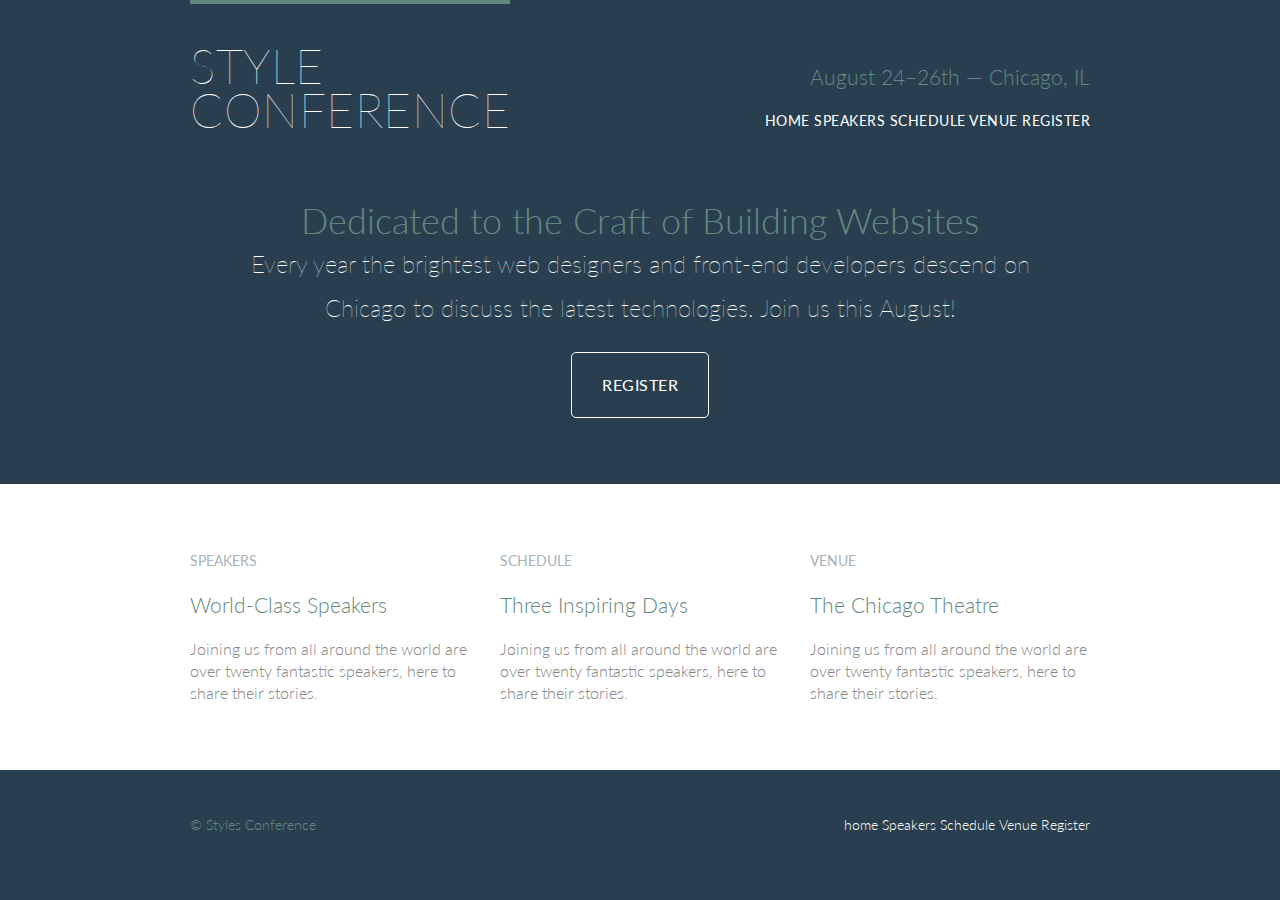
==== xtrahuman/index.html @ 75792eac "site update" ====
<html lang="en">
<head>
    <meta charset="UTF-8">
    <meta name="viewport" content="width=device-width, initial-scale=1.0">
    <link rel="stylesheet" href="assets/stylesheets/main.css">
    <link rel="preconnect" href="https://fonts.googleapis.com">
    <link rel="preconnect" href="https://fonts.gstatic.com" crossorigin>
    <link href="https://fonts.googleapis.com/css2?family=Lato:wght@100;300;400&display=swap" rel="stylesheet">
    <title>Styles Conference</title>
</head>
<body>
    <!-- header -->

    <header class="primary-header container group">
        <h1 class="logo"><a href="index.html">Style <br> Conference</a></h1> 
        <h3 class="tagline">August 24&ndash;26th &mdash; Chicago, IL</h3>
      <nav class="nav primary-nav">
          <a href="index.html" >home</a>
          <a href="speakers.html" target="_blank">Speakers</a>
          <a href="schedule.html" target="_blank" >Schedule</a>
          <a href="venue.html" target="_blank">Venue</a>
          <a href="register.html" target="_blank">Register</a>
      </nav>
    </header>

    <!-- hero -->

    <section class="hero container">
        <h2>Dedicated to the Craft of Building Websites</h2>
        <p>Every year the brightest web designers and front-end developers descend on Chicago to discuss the latest technologies. Join us this August!</p>
        <a href="register.html" target="_blank" class="btn btn-alt">Register</a>
    </section>

    <!-- teaser -->
    <section class="row">
      <div class="grid"> 

        <!-- speakers -->

       <section class="teaser col-1-3">
            <a href="speakers.html" target="_blank">
                <h5>Speakers</h5>
                <h3>World-Class Speakers</h3>
            </a>
          <p>Joining us from all around the world are over twenty fantastic speakers, here to share their stories.</p>
        </section><!-- 
            schedule 
        --><section class="teaser col-1-3">
            <a href="schedule.html" target="_blank">
              <h5>Schedule</h5>
              <h3>Three Inspiring Days</h3>  
            </a>
          
          <p>Joining us from all around the world are over twenty fantastic speakers, here to share their stories.</p>
        </section><!-- 
            venue  
        --><section class="teaser col-1-3">
            <a href="venue.html" target="_blank">
               <h5>Venue</h5>
               <h3>The Chicago Theatre</h3> 
            </a>
          
          <p>Joining us from all around the world are over twenty fantastic speakers, here to share their stories.</p>
        </section>
      
        
      
    </div>  
    </section>
    

      <footer class="container primary-footer group">
        <small>&copy; Styles Conference</small>
        <nav class="nav">
            <a href="index.html">home</a>
            <a href="speakers.html" target="_blank">Speakers</a>
            <a href="schedule.html" target="_blank">Schedule</a>
            <a href="venue.html" target="_blank">Venue</a>
            <a href="register.html" target="_blank">Register</a>
        </nav>
      </footer>
      


    
</body>
</html>
---- xtrahuman/assets/stylesheets/main.css ----
/* http://meyerweb.com/eric/tools/css/reset/ 
   v2.0 | 20110126
   License: none (public domain)
*/

html, body, div, span, applet, object, iframe,
h1, h2, h3, h4, h5, h6, p, blockquote, pre,
a, abbr, acronym, address, big, cite, code,
del, dfn, em, img, ins, kbd, q, s, samp,
small, strike, strong, sub, sup, tt, var,
b, u, i, center,
dl, dt, dd, ol, ul, li,
fieldset, form, label, legend,
table, caption, tbody, tfoot, thead, tr, th, td,
article, aside, canvas, details, embed, 
figure, figcaption, footer, header, hgroup, 
menu, nav, output, ruby, section, summary,
time, mark, audio, video {
	margin: 0;
	padding: 0;
	border: 0;
	font-size: 100%;
	font: inherit;
	vertical-align: baseline;
}
/* HTML5 display-role reset for older browsers */
article, aside, details, figcaption, figure, 
footer, header, hgroup, menu, nav, section {
	display: block;
}
body {
	line-height: 1;
}
ol, ul {
	list-style: none;
}
blockquote, q {
	quotes: none;
}
blockquote:before, blockquote:after,
q:before, q:after {
	content: '';
	content: none;
}
table {
	border-collapse: collapse;
	border-spacing: 0;
}


/*
  ========================================
  Custom styles
  ========================================
*/
body {
    background: #293f50;
    color: #888;
    font: 300 16px/22px "lato", "Open Sans", "Helvetica Neue", Helvetica, Arial, sans-serif;
}

h1, h2, h3, h4 {
    color: #648880;
}

h1 {
    font-size: 36px;
    line-height: 44px;
}

h2 {
    font-size: 24px;
    line-height: 44px;
}

h3 {
    font-size: 21px;
 
}
  
h4 {
    font-size: 18px;
}

h5 {
    color: #a9b2b9;
    font-size: 14px;
    font-weight: 400;
    text-transform: uppercase;
}

strong {
    font-weight: 400;
  }

cite, em {
    font-style: italic;
}

/*
  ========================================
  Links
  ========================================
*/

a:hover {
    color: #a9b2b9;
}

a {
    color: #648880;
    text-decoration: none;
}

p a{
    border-bottom: 1px solid #dfe2e5;
}

.primary-header a,
.primary-footer a{
    color: #fff;
}

.primary-header a:hover,
.primary-footer a:hover {
    color:#648880;
}

  
  

/*
  ========================================
  Grid
  ========================================
*/

*,
*:before,
*:after {
  -webkit-box-sizing: border-box;
     -moz-box-sizing: border-box;
          box-sizing: border-box;
}

.container {
    padding-left: 30px;
    padding-right: 30px;
}

.container,
.grid {
  margin: 0 auto;
  width: 960px;
}
.container {
  padding-left: 30px;
  padding-right: 30px;
}


.col-1-3 {
    width: 33.33%;
}
.col-2-3 {
    width: 66.66%;
}

.col-1-3,
.col-2-3 {
    display: inline-block;
    vertical-align: top;
}

.grid,
.col-1-3,
.col-2-3 {
    padding-left: 15px;
    padding-right:15px;
}

.teaser a:hover h3{
    color: #a9b2b9
}
  

   /*
  ========================================
  Clear fix
  ========================================
*/


.group:before,
.group:after {
  content: "";
  display: table;
}
.group:after {
  clear: both;
}
.group {
  clear: both;
  *zoom: 1;
}

 /*
  ========================================
  Rows
  ========================================
*/

.row,
.row-alt{
    min-width:960px
}

.row {
    background: #fff;
    padding:66px 0 44px 0;
}

.row-alt {
    background: #cbe2c1;
    background: -webkit-linear-gradient(to right, #a1d3b0, #f6f1d3);
    background: -moz-linear-gradient(to right, #a1d3b0, #f6f1d3);
    background: linear-gradient(to right, #a1d3b0, #f6f1d3);
    padding: 44px 0 22px 0;
}
 

 /*
  ========================================
  Typography
  ========================================
*/

h1, h3, h4, h5, p {
    margin-bottom: 22px;
  }



  /*
  ========================================
  Buttons
  ========================================
*/

.btn {
    border-radius: 5px;
    color: #fff;
    cursor: pointer;
    display: inline-block;
    font-weight: 400;
    letter-spacing: .5px;
    margin: 0;
    text-transform: uppercase;
  }

  .btn-alt {
    border: 1px solid #fff;
    padding: 10px 30px;
  }

  .btn-alt:hover {
      background: #fff;
      color: #648880;
  }



/*
  ========================================
  Primary Header
  ========================================
*/

.logo{
    font-size: 48px;
    font-weight: 100;
    line-height: 44px;
    border-top: 4px solid #648880;
    padding: 40px 0 22px 0;
    float:left;
    letter-spacing: .5px;
    text-transform: uppercase;
}

.tagline{
    margin: 66px 0 22px 0;
    text-align: right;
}

.primary-nav {
    font-size: 14px;
    font-weight: 400;
    letter-spacing: .5px;
    text-transform: uppercase;
}

/*
  ========================================
  Navigation
  ========================================
*/

.nav {
    text-align: right;
  }
  


/*
  ========================================
  Home
  ========================================
*/

.hero {
    color: #fff;
    line-height: 44px;
    padding: 22px 80px 66px 80px;
    text-align: center;
}

.hero h2{
    font-size: 36px;
}

.hero p {
    font-size: 24px;
    font-weight: 100;
}


/*
  ========================================
  Primary footer
  ========================================
*/

.primary-footer{
    color:#648880;
    font-size: 14px;
    padding-top:44px;
    padding-bottom:44px;
}

.primary-footer small{
    float:left;
    font-weight: 400px;
}
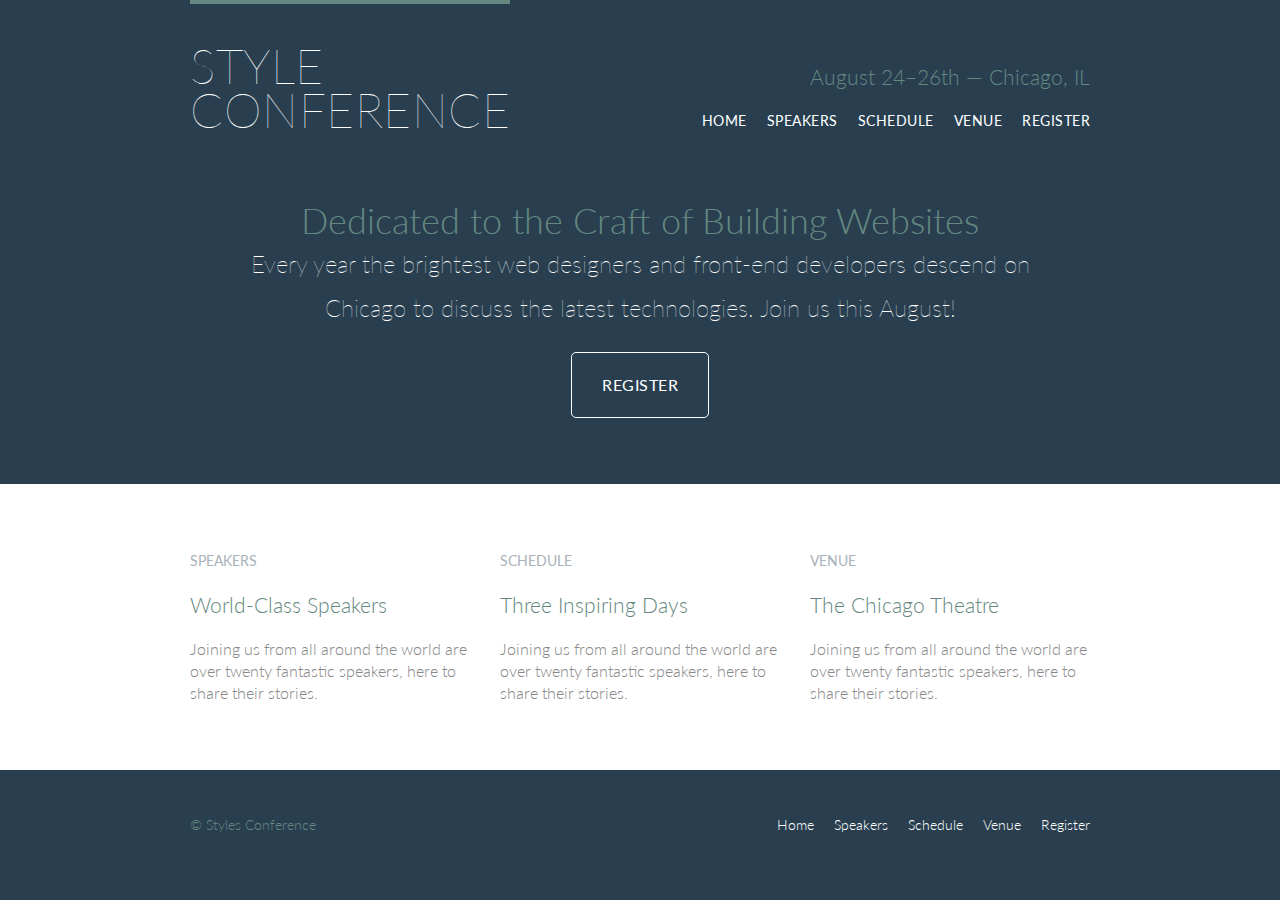
==== commit db0c6dad: "new update" ====
--- a/xtrahuman/index.html
+++ b/xtrahuman/index.html
@@ -15,11 +15,13 @@
         <h1 class="logo"><a href="index.html">Style <br> Conference</a></h1> 
         <h3 class="tagline">August 24&ndash;26th &mdash; Chicago, IL</h3>
       <nav class="nav primary-nav">
-          <a href="index.html" >home</a>
-          <a href="speakers.html" target="_blank">Speakers</a>
-          <a href="schedule.html" target="_blank" >Schedule</a>
-          <a href="venue.html" target="_blank">Venue</a>
-          <a href="register.html" target="_blank">Register</a>
+        <ul>
+          <li><a href="index.html">Home</a></li><!--
+          --><li><a href="speakers.html">Speakers</a></li><!--
+          --><li><a href="schedule.html">Schedule</a></li><!--
+          --><li><a href="venue.html">Venue</a></li><!--
+          --><li><a href="register.html">Register</a></li>
+        </ul>
       </nav>
     </header>
 
@@ -72,11 +74,13 @@
       <footer class="container primary-footer group">
         <small>&copy; Styles Conference</small>
         <nav class="nav">
-            <a href="index.html">home</a>
-            <a href="speakers.html" target="_blank">Speakers</a>
-            <a href="schedule.html" target="_blank">Schedule</a>
-            <a href="venue.html" target="_blank">Venue</a>
-            <a href="register.html" target="_blank">Register</a>
+          <ul>
+            <li><a href="index.html">Home</a></li><!--
+            --><li><a href="speakers.html">Speakers</a></li><!--
+            --><li><a href="schedule.html">Schedule</a></li><!--
+            --><li><a href="venue.html">Venue</a></li><!--
+            --><li><a href="register.html">Register</a></li>
+          </ul>
         </nav>
       </footer>
       
--- a/xtrahuman/assets/stylesheets/main.css
+++ b/xtrahuman/assets/stylesheets/main.css
@@ -239,6 +239,21 @@
     margin-bottom: 22px;
   }
 
+  /*
+  ========================================
+  Leads
+  ========================================
+*/
+
+.lead {
+  text-align: center;
+}
+.lead p {
+  font-size: 21px;
+  line-height: 33px;
+}
+
+
 
 
   /*
@@ -307,7 +322,18 @@
 
 .nav {
     text-align: right;
-  }
+}
+
+.nav li {
+  display: inline-block;
+  margin: 0 10px;
+  vertical-align: top;
+}
+
+.nav li:last-child {
+  margin-right: 0;
+}
+
   
 
 
@@ -351,6 +377,24 @@
     float:left;
     font-weight: 400px;
 }
-  
-  
-  
+
+/*
+  ========================================
+  Speakers
+  ========================================
+*/
+
+.speaker-info {
+  border: 1px solid #dfe2e5;
+  border-radius: 5px;
+  margin-top: 88px;
+  padding: 22px 0;
+  text-align: center;
+}
+
+.speaker{
+  margin-bottom: 44px;
+}
+  
+  
+  
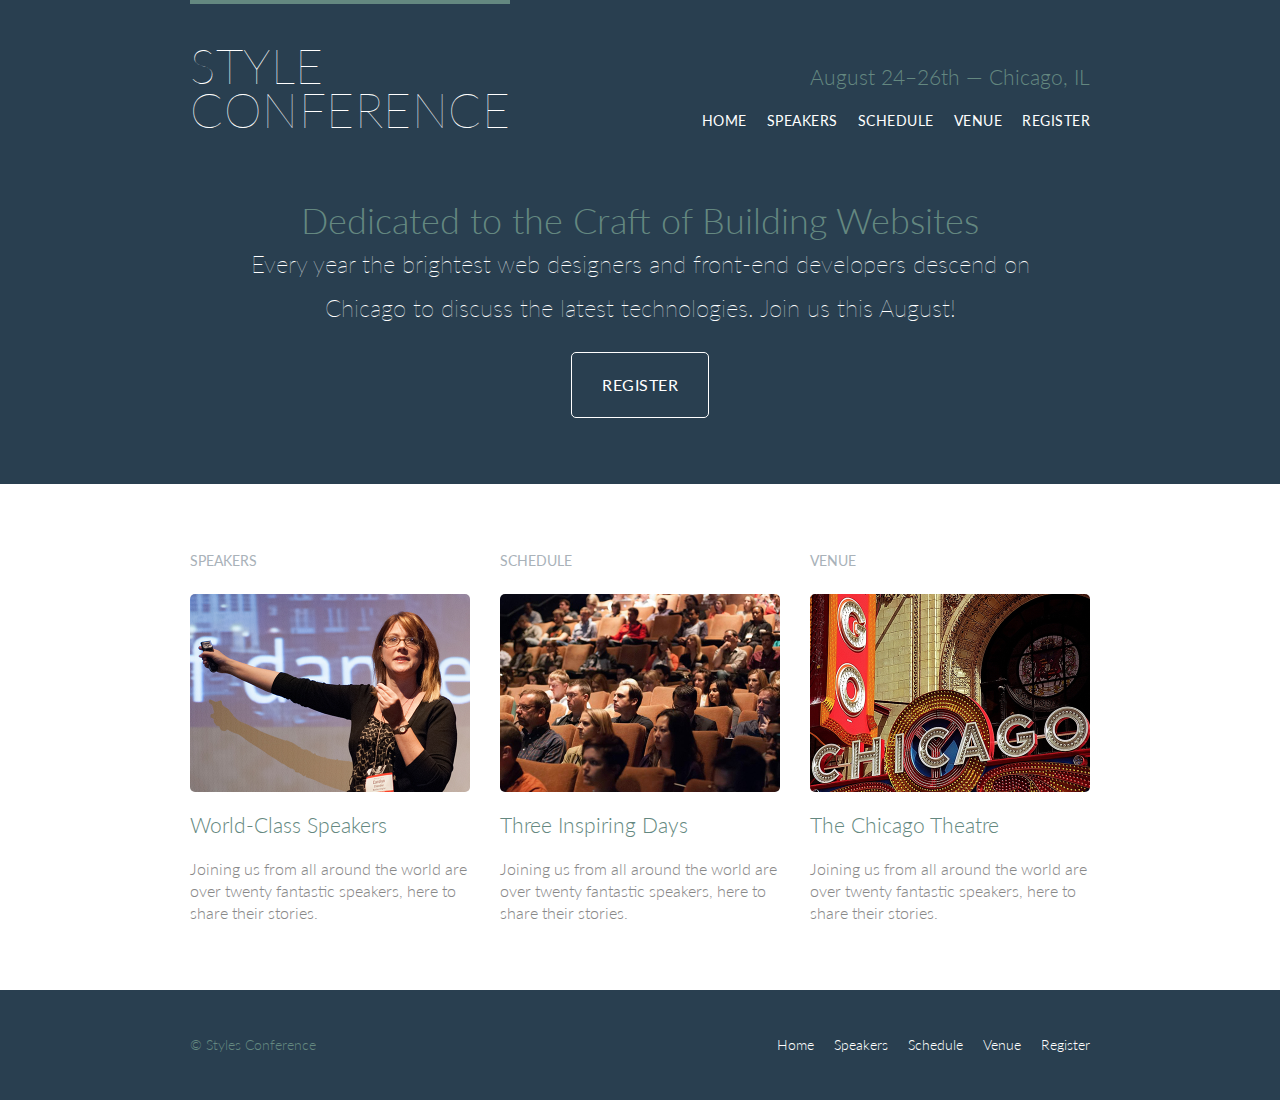
==== commit 59dfecd2: "update" ====
--- a/xtrahuman/index.html
+++ b/xtrahuman/index.html
@@ -40,16 +40,18 @@
         <!-- speakers -->
 
        <section class="teaser col-1-3">
+            <h5>Speakers</h5>
             <a href="speakers.html" target="_blank">
-                <h5>Speakers</h5>
+                <img src="assets/images/home/speakers.jpg" alt="professional speaker">
                 <h3>World-Class Speakers</h3>
             </a>
           <p>Joining us from all around the world are over twenty fantastic speakers, here to share their stories.</p>
         </section><!-- 
             schedule 
         --><section class="teaser col-1-3">
+            <h5>Schedule</h5>
             <a href="schedule.html" target="_blank">
-              <h5>Schedule</h5>
+              <img src="assets/images/home/schedule.jpg" alt="schedule">
               <h3>Three Inspiring Days</h3>  
             </a>
           
@@ -57,8 +59,9 @@
         </section><!-- 
             venue  
         --><section class="teaser col-1-3">
+            <h5>Venue</h5>
             <a href="venue.html" target="_blank">
-               <h5>Venue</h5>
+               <img src="assets/images/home/venue.jpg" alt="picture of the venue">
                <h3>The Chicago Theatre</h3> 
             </a>
           
--- a/xtrahuman/assets/stylesheets/main.css
+++ b/xtrahuman/assets/stylesheets/main.css
@@ -182,6 +182,13 @@
 .teaser a:hover h3{
     color: #a9b2b9
 }
+
+.teaser img{
+  border-radius:5px;
+  display:block;
+  margin-bottom: 22px;
+  max-width: 100%;
+}
   
 
    /*
@@ -388,13 +395,39 @@
   border: 1px solid #dfe2e5;
   border-radius: 5px;
   margin-top: 88px;
-  padding: 22px 0;
+  padding-bottom: 22px;
   text-align: center;
 }
 
 .speaker{
   margin-bottom: 44px;
 }
-  
-  
-  
+
+.speaker-info img {
+  border-radius: 50%;
+  height:130px;
+  margin: -66px 0 22px 0;
+  vertical-align: top;
+}
+
+
+/*
+  ========================================
+  Venue
+  ========================================
+*/
+
+.venue-theatre {
+  margin-bottom:66px;
+}
+
+.venue-hotel {
+  margin-bottom:22px
+}
+
+.venue-map {
+  height: 264px;
+}
+  
+  
+  
